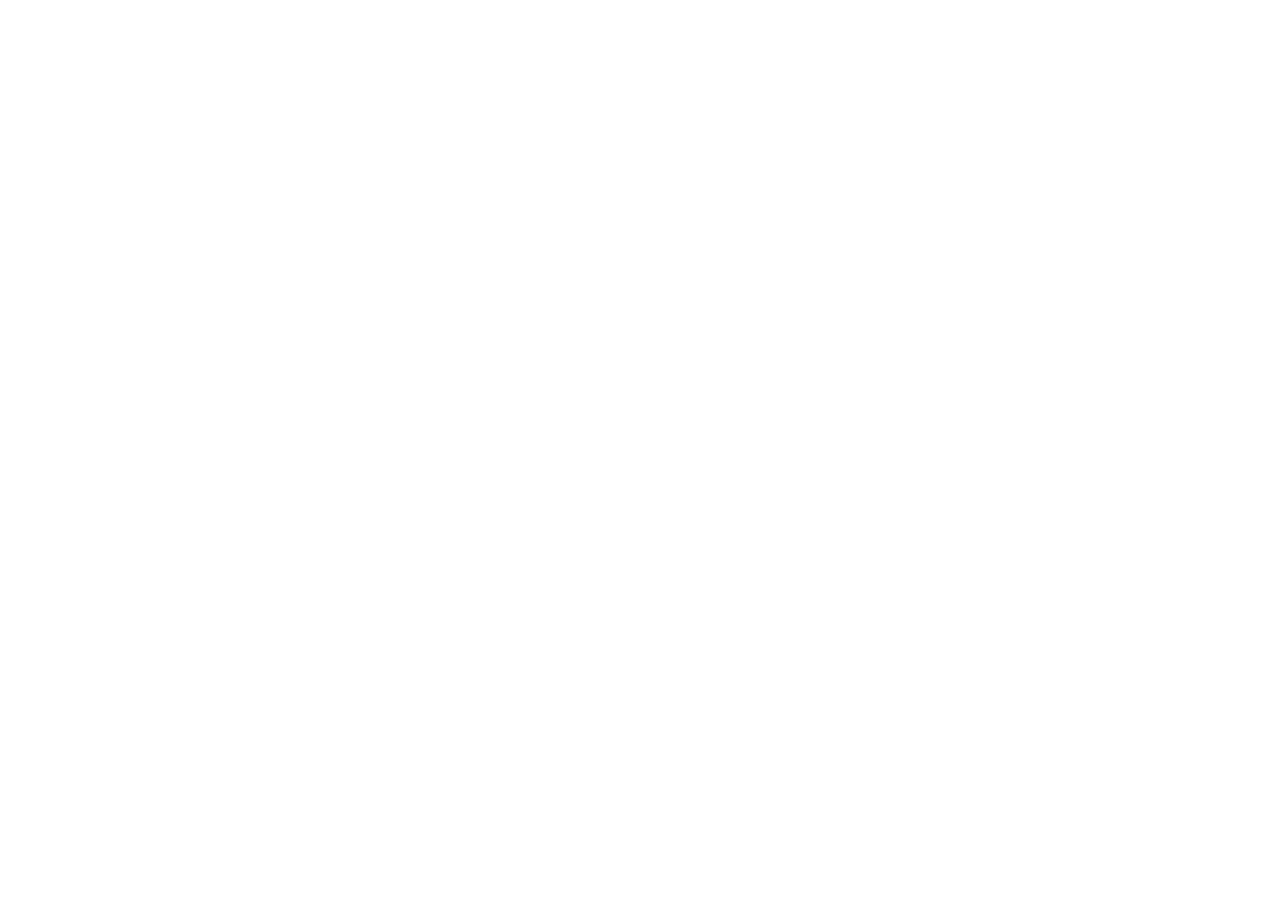
==== index.html @ c4c977e8 "primer commit" ====
<!DOCTYPE html>
<html lang="en">
<head>
    <meta charset="UTF-8">
    <meta name="viewport" content="width=device-width, initial-scale=1.0">
    <title>Currículum</title>
</head>
<body>
    
</body>
</html>
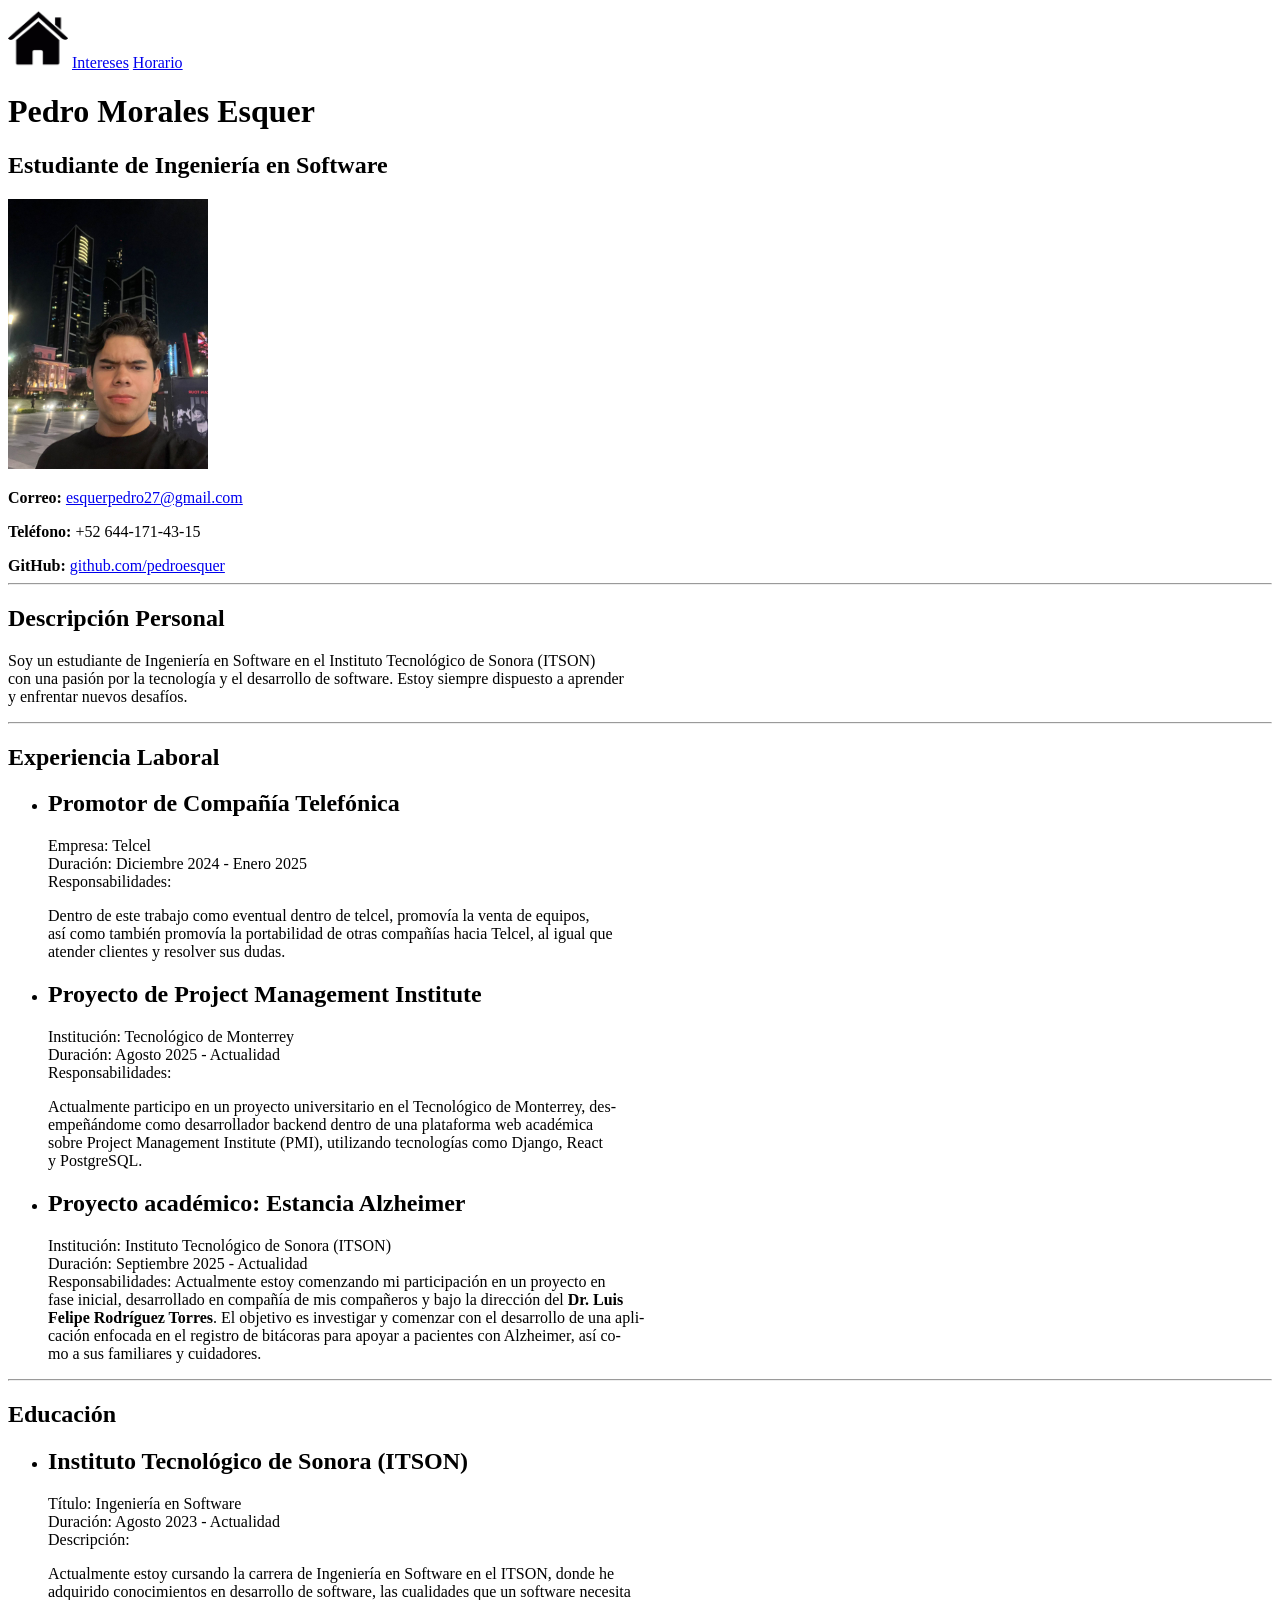
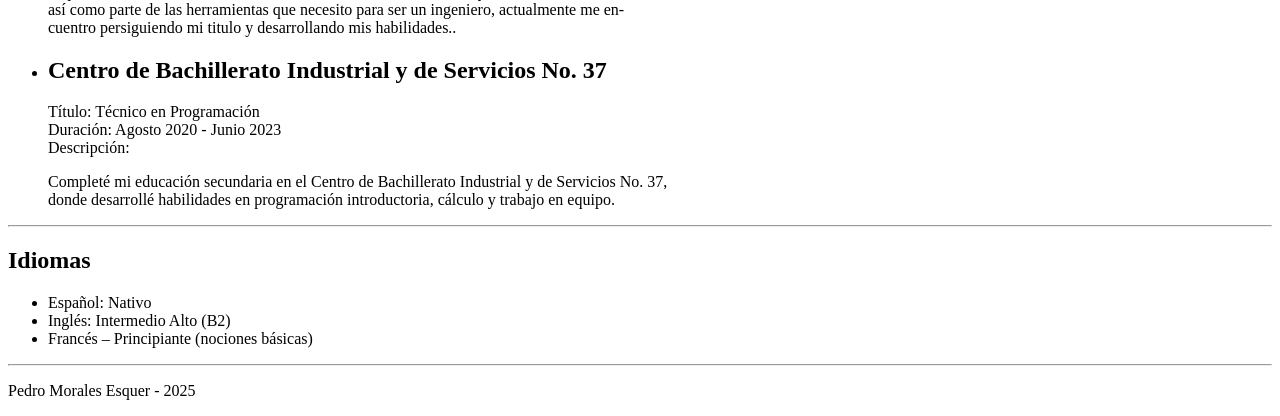
==== commit d67a5b22: "sitio web terminado" ====
--- a/index.html
+++ b/index.html
@@ -6,6 +6,106 @@
     <title>Currículum</title>
 </head>
 <body>
-    
+    <nav>
+        <a href="index.html"><img src="imgs/inicio.png" alt="logo inicio" width="60" height="60"></a>
+        <a href="interests.html">Intereses</a>
+        <a href="schedule.html">Horario</a>
+        
+    </nav>
+    <header>
+        <h1>Pedro Morales Esquer</h1>
+        <h2>Estudiante de Ingeniería en Software</h2>
+        <img src="imgs/fotopedro.jpeg" alt="Foto de Pedro Morales" width="200" height="270">
+        <p>
+        <b>Correo:</b> 
+        <a href="mailto:esquerpedro27@gmail.com">esquerpedro27@gmail.com</a> 
+        <p><b>Teléfono:</b> +52 644-171-43-15</p>
+        <b>GitHub:</b> <a href="https://github.com/pedroesquer" target="_blank">github.com/pedroesquer</a>
+    </header>
+    <hr>
+    <main>
+        <section id="descripcion">
+            <h2>Descripción Personal</h2>
+            <p>Soy un estudiante de Ingeniería en Software en el Instituto Tecnológico de Sonora (ITSON) <br> 
+            con una pasión por la tecnología y el desarrollo de software. Estoy siempre dispuesto a aprender <br> 
+            y enfrentar nuevos desafíos.</p>
+        </section>
+        <hr>
+        <section id="experiencialaboral">
+            <h2>Experiencia Laboral</h2>
+            <ul>
+                <li>
+                    <h2>Promotor de Compañía Telefónica</h2>
+                    Empresa: Telcel <br>
+                    Duración: Diciembre 2024 - Enero 2025 <br>
+                    Responsabilidades:
+                    <p>Dentro de este trabajo como eventual dentro de telcel, promovía la venta de equipos,<br>
+                    así como también promovía la portabilidad de otras compañías hacia Telcel, al igual que <br>
+                    atender clientes y resolver sus dudas.</p>
+                </li>
+                <li>
+                    <h2>Proyecto de Project Management Institute</h2>
+                    Institución: Tecnológico de Monterrey <br>
+                    Duración: Agosto 2025 - Actualidad <br>
+                    Responsabilidades:
+                    <p>
+                    Actualmente participo en un proyecto universitario en el Tecnológico de Monterrey, des-<br>
+                    empeñándome como desarrollador backend dentro de una plataforma web académica <br> sobre
+                    Project Management Institute (PMI), utilizando tecnologías como Django, React<br> y PostgreSQL.
+                    </p>
+                </li>
+                <li>
+                    <h2>Proyecto académico: Estancia Alzheimer</h2>
+                    Institución: Instituto Tecnológico de Sonora (ITSON) <br>
+                    Duración: Septiembre 2025 - Actualidad <br>
+                    Responsabilidades:
+                    Actualmente estoy comenzando mi participación en un proyecto en <br> fase inicial, 
+                    desarrollado en compañía de mis compañeros y bajo la dirección del 
+                    <b>Dr. Luis <br> Felipe Rodríguez Torres</b>. 
+                    El objetivo es investigar y comenzar con el desarrollo de una apli-<br>cación enfocada en el 
+                    registro de bitácoras para apoyar a pacientes con Alzheimer, así co-<br>mo a sus familiares y cuidadores.
+                </li>
+            </ul>
+        </section>
+        <hr>
+        <section id="educacion">
+            <h2>Educación</h2>
+            <ul>
+                <li>
+                    <h2>Instituto Tecnológico de Sonora (ITSON)</h2>
+                    Título: Ingeniería en Software <br>
+                    Duración: Agosto 2023 - Actualidad <br>
+                    Descripción:
+                    <p>Actualmente estoy cursando la carrera de Ingeniería en Software en el ITSON, donde he <br>
+                    adquirido conocimientos en desarrollo de software, las cualidades que un software necesita<br>
+                    así como parte de las herramientas que necesito para ser un ingeniero, actualmente me en-<br>
+                    cuentro persiguiendo mi titulo y desarrollando mis habilidades..</p>
+                </li>
+                <li>
+                    <h2>Centro de Bachillerato Industrial y de Servicios No. 37</h2>
+                    Título: Técnico en Programación <br>
+                    Duración: Agosto 2020 - Junio 2023 <br>
+                    Descripción:
+                    <p>Completé mi educación secundaria en el Centro de Bachillerato Industrial y de Servicios No. 37,<br>
+                    donde desarrollé habilidades en programación introductoria, cálculo y trabajo en equipo.</p>
+                </li>
+        </section>
+        <hr>
+        <section id="idiomas">
+            <h2>Idiomas</h2>
+            <ul>
+                <li>Español: Nativo</li>
+                <li>Inglés: Intermedio Alto (B2)</li>
+                <li>Francés – Principiante (nociones básicas)</li>
+            </ul>
+        </section>
+        <hr>
+    </main>
+    <footer>
+        <div>
+            <p>Pedro Morales Esquer - 2025</p>
+        </div>
+    </footer>
+
 </body>
 </html>
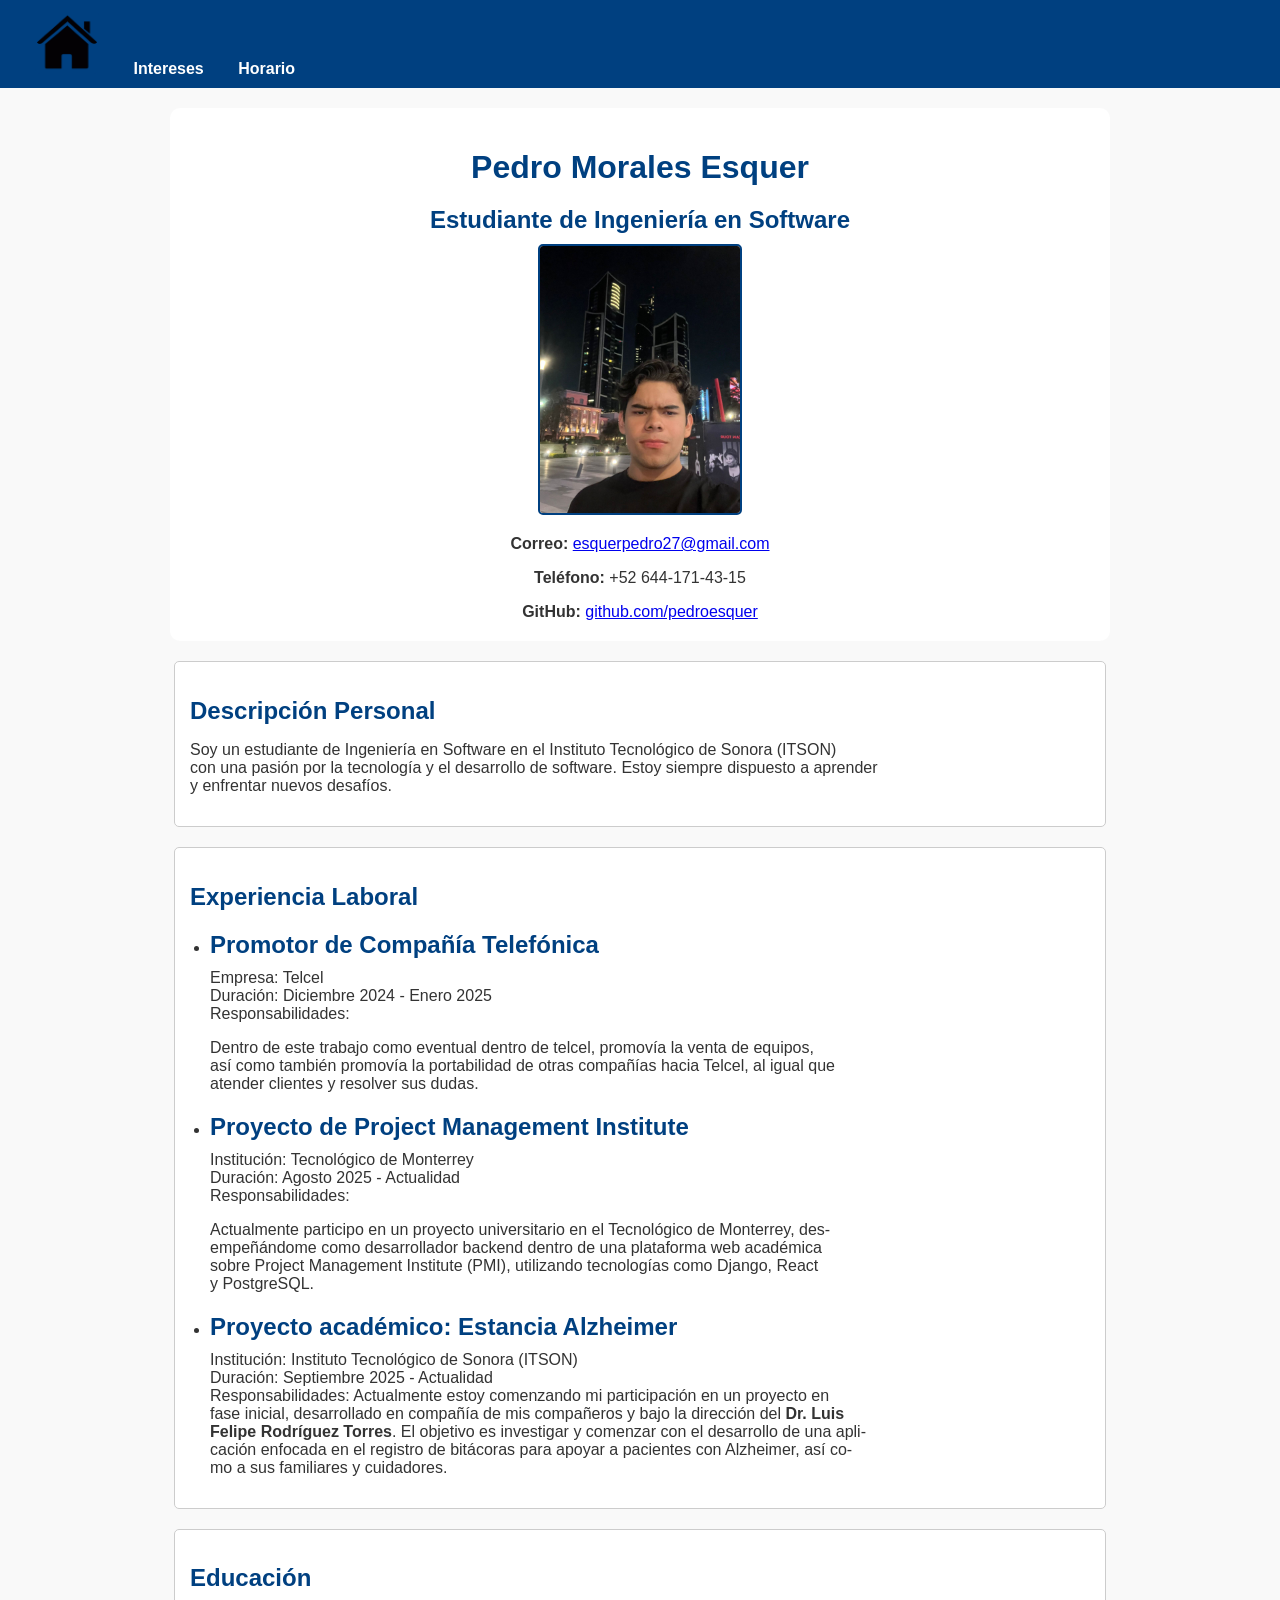
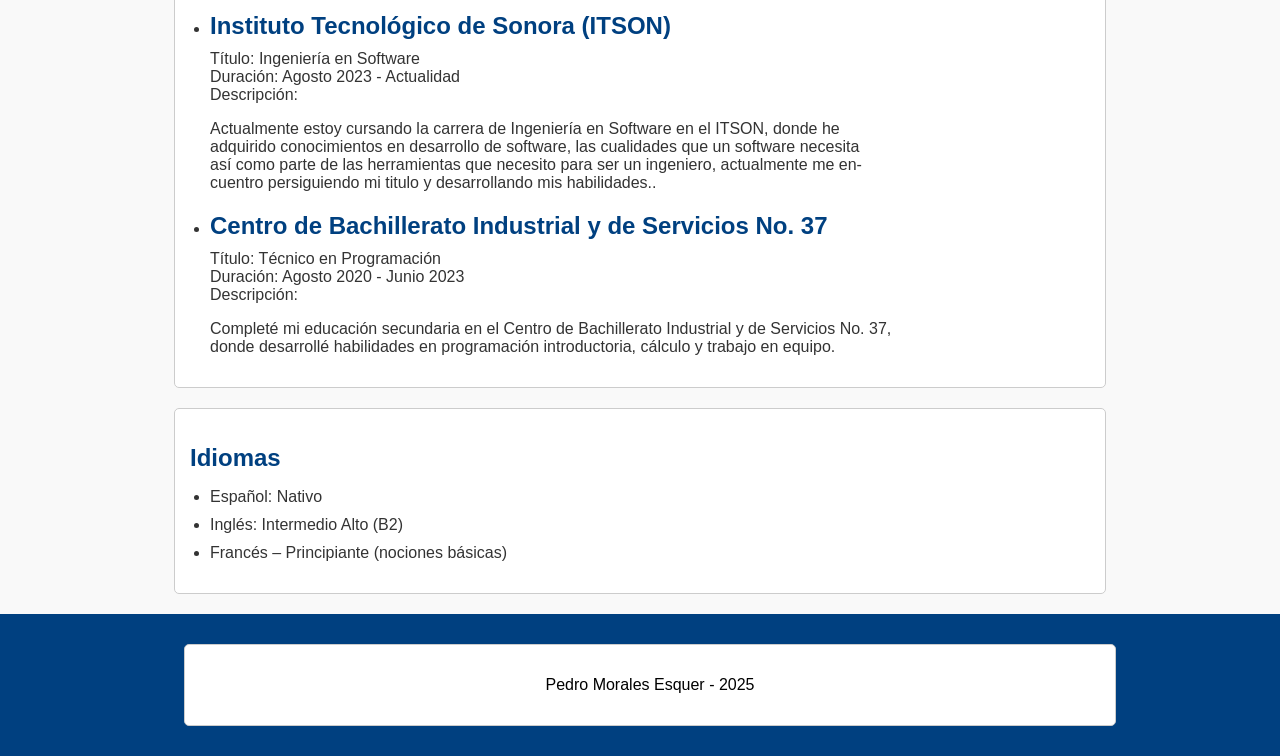
==== commit 4c889acc: "estilos aplicados" ====
--- a/index.html
+++ b/index.html
@@ -4,6 +4,7 @@
     <meta charset="UTF-8">
     <meta name="viewport" content="width=device-width, initial-scale=1.0">
     <title>Currículum</title>
+    <link rel="stylesheet" href="./styles/styles.css">
 </head>
 <body>
     <nav>
@@ -22,7 +23,6 @@
         <p><b>Teléfono:</b> +52 644-171-43-15</p>
         <b>GitHub:</b> <a href="https://github.com/pedroesquer" target="_blank">github.com/pedroesquer</a>
     </header>
-    <hr>
     <main>
         <section id="descripcion">
             <h2>Descripción Personal</h2>
@@ -30,7 +30,6 @@
             con una pasión por la tecnología y el desarrollo de software. Estoy siempre dispuesto a aprender <br> 
             y enfrentar nuevos desafíos.</p>
         </section>
-        <hr>
         <section id="experiencialaboral">
             <h2>Experiencia Laboral</h2>
             <ul>
@@ -67,7 +66,6 @@
                 </li>
             </ul>
         </section>
-        <hr>
         <section id="educacion">
             <h2>Educación</h2>
             <ul>
@@ -90,7 +88,6 @@
                     donde desarrollé habilidades en programación introductoria, cálculo y trabajo en equipo.</p>
                 </li>
         </section>
-        <hr>
         <section id="idiomas">
             <h2>Idiomas</h2>
             <ul>
@@ -99,7 +96,6 @@
                 <li>Francés – Principiante (nociones básicas)</li>
             </ul>
         </section>
-        <hr>
     </main>
     <footer>
         <div>
--- a/styles/styles.css
+++ b/styles/styles.css
@@ -0,0 +1,74 @@
+body {
+    margin: 0;
+    padding: 0;
+    font-family: Arial, Helvetica, sans-serif;
+    background-color: #f9f9f9;
+    color: #333;
+}
+header {
+    background-color: #fff;
+    padding: 20px;
+    margin: 20px auto;
+    max-width: 900px;
+    border-radius: 10px;
+    text-align: center;
+}
+
+nav {
+    background-color: #004080;
+    padding: 10px 20px;
+    position: sticky;
+    top: 0;
+    z-index: 100;
+    
+}
+
+nav a {
+    color: white;
+    text-decoration: none;
+    margin: 0 15px;
+    font-weight: bold;
+}
+
+nav a:hover {
+    text-decoration: underline;
+}
+
+h1, h2, h3 {
+    color: #004080;
+    margin-bottom: 10px;
+}
+
+section, div {
+    margin: 20px auto;
+    padding: 15px;
+    max-width: 900px;
+    background-color: #fff;
+    border: 1px solid #ccc;
+    border-radius: 5px;
+}
+
+ul {
+    padding-left: 20px;
+}
+
+li {
+    margin-bottom: 10px;
+}
+
+img {
+    border: 2px solid #004080;
+    border-radius: 5px;
+    max-width: 100%;
+    height: auto;
+}
+
+footer {
+    background-color: #004080;
+    color: black;
+    text-align: center;
+    padding: 10px;
+    position: relative;
+    bottom: 0;
+    width: 100%;
+}
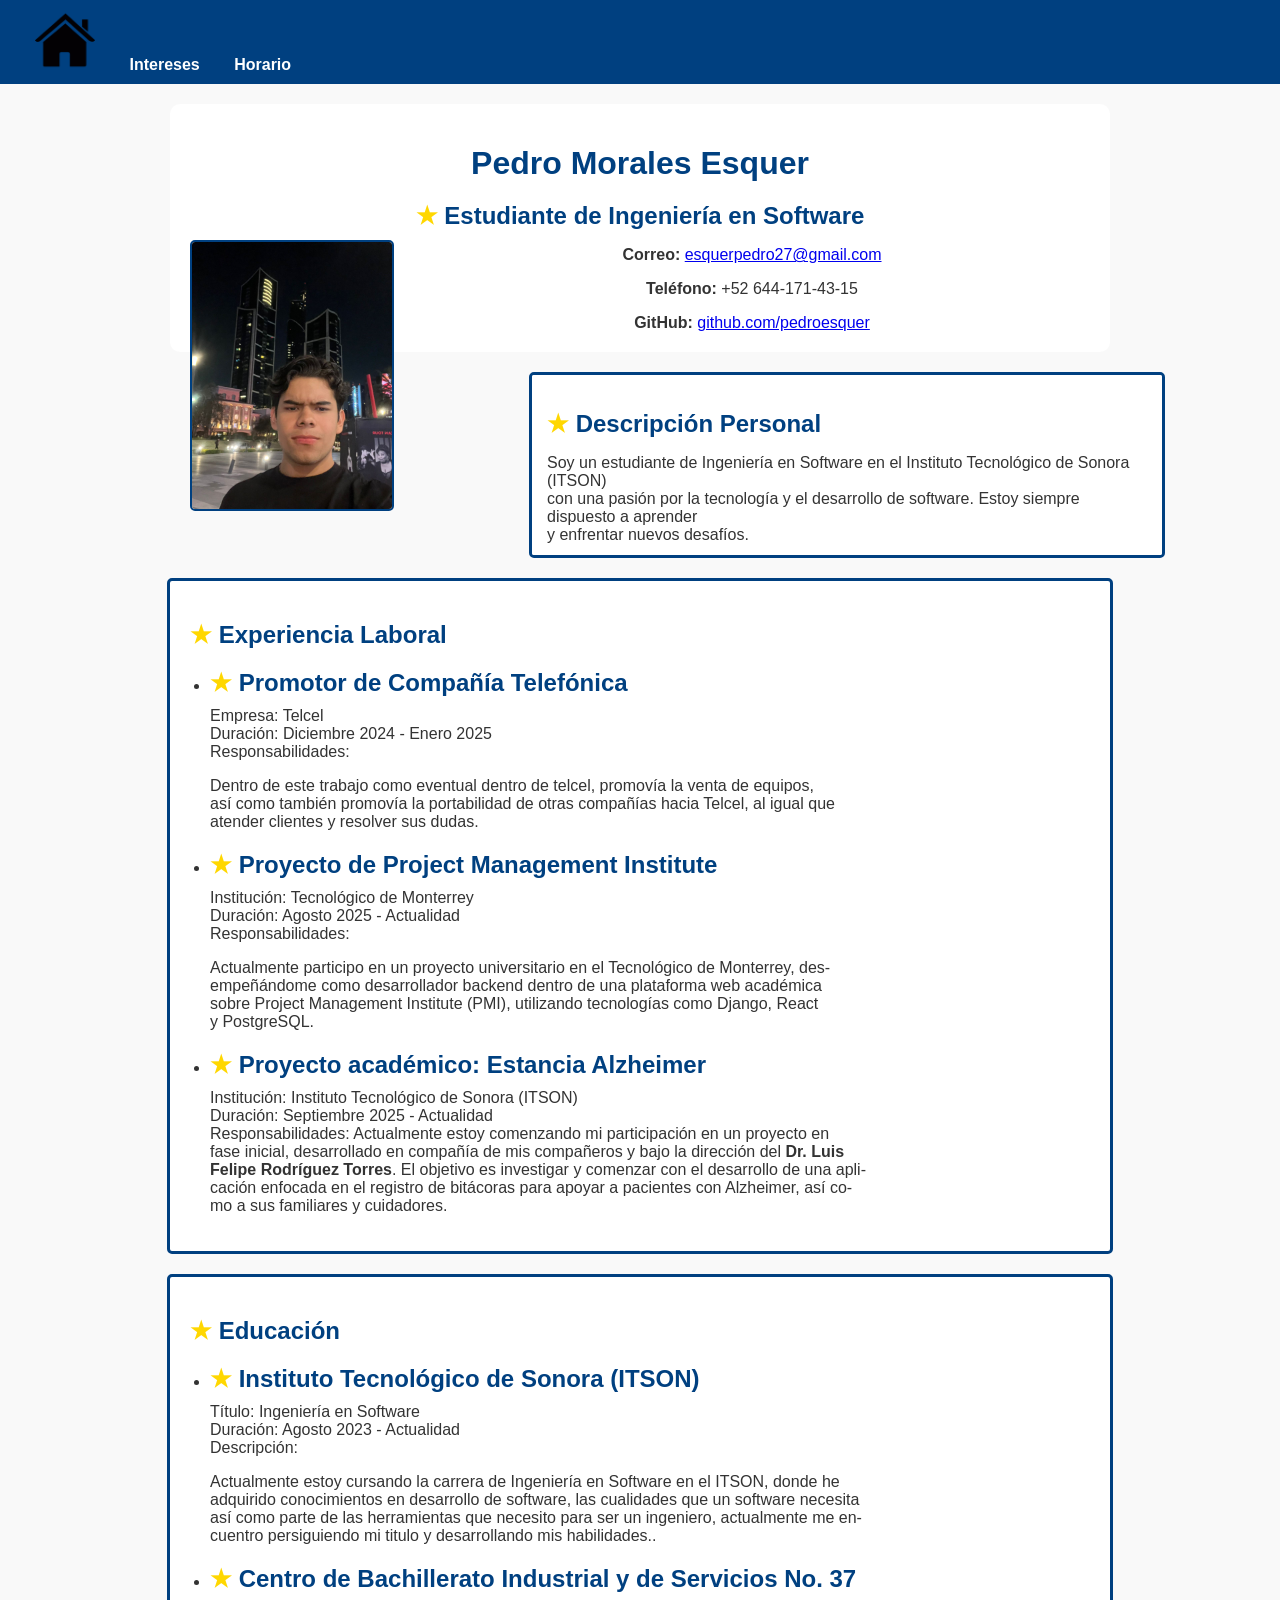
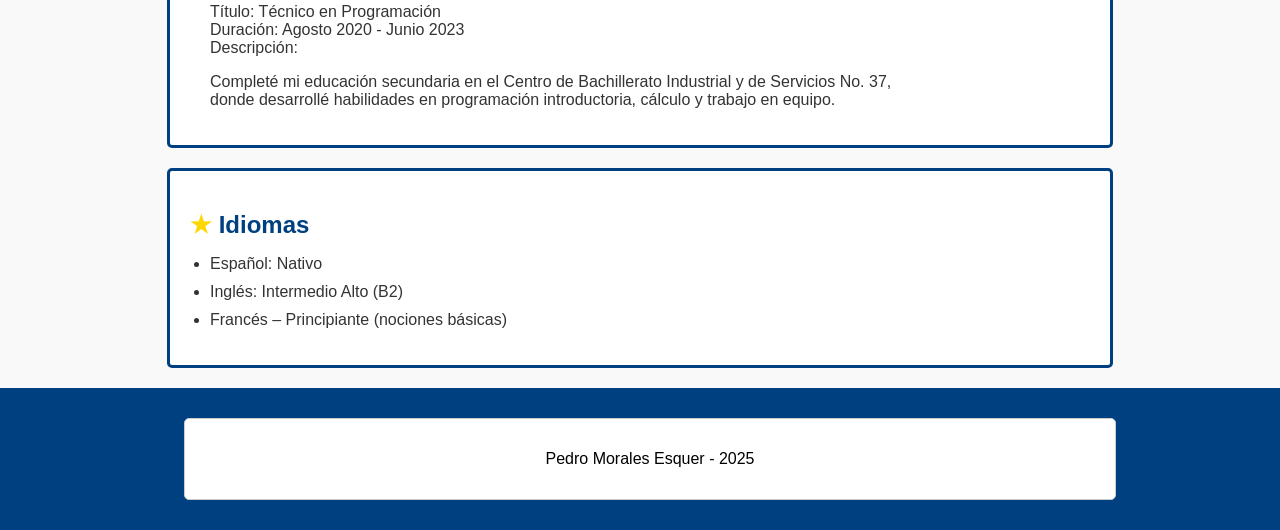
==== commit 1f8f692e: "estilos2" ====
--- a/index.html
+++ b/index.html
@@ -4,7 +4,9 @@
     <meta charset="UTF-8">
     <meta name="viewport" content="width=device-width, initial-scale=1.0">
     <title>Currículum</title>
-    <link rel="stylesheet" href="./styles/styles.css">
+    <link rel="stylesheet" href="./styles/globals.css">
+<link rel="stylesheet" href="./styles/styles.css">
+
 </head>
 <body>
     <nav>
--- a/styles/globals.css
+++ b/styles/globals.css
@@ -0,0 +1,6 @@
+:root {
+    --color-principal: #004080;
+    --color-secundario: #f9f9f9;
+    --color-nav: #004080;
+    --espaciado: 15px;
+}
--- a/styles/styles.css
+++ b/styles/styles.css
@@ -1,10 +1,15 @@
+@import url('globals.css');
+
+
 body {
     margin: 0;
     padding: 0;
     font-family: Arial, Helvetica, sans-serif;
-    background-color: #f9f9f9;
+    background-color: var(--color-secundario);
     color: #333;
 }
+
+
 header {
     background-color: #fff;
     padding: 20px;
@@ -14,13 +19,23 @@
     text-align: center;
 }
 
+
+header img {
+    float: left;
+    margin: 0 20px 20px 0;
+    border: 2px solid var(--color-principal);
+    border-radius: 5px;
+    max-width: 100%;
+    height: auto;
+}
+
+
 nav {
-    background-color: #004080;
+    background-color: var(--color-nav);
     padding: 10px 20px;
     position: sticky;
     top: 0;
     z-index: 100;
-    
 }
 
 nav a {
@@ -30,41 +45,76 @@
     font-weight: bold;
 }
 
+nav a:visited {
+    color: lightgray;
+}
 nav a:hover {
+    color: yellow;
     text-decoration: underline;
 }
 
+
 h1, h2, h3 {
-    color: #004080;
+    color: var(--color-principal);
     margin-bottom: 10px;
+}
+
+h2::before {
+    content: "★ ";
+    color: gold;
 }
 
 section, div {
     margin: 20px auto;
-    padding: 15px;
+    padding: var(--espaciado);
     max-width: 900px;
     background-color: #fff;
     border: 1px solid #ccc;
     border-radius: 5px;
 }
 
+#educacion {
+    border: 3px solid var(--color-principal);
+    padding: 20px;
+    margin: 20px auto;
+}
+
+#descripcion {
+    width: 600px;
+    height: 150px;
+    overflow: auto;
+    border: 3px solid var(--color-principal);
+
+}
+
+#experiencialaboral{
+    border: 3px solid var(--color-principal);
+    padding: 20px;
+    margin: 20px auto;
+}
+
+#idiomas{
+    border: 3px solid var(--color-principal);
+    padding: 20px;
+    margin: 20px auto;
+}
+#personales li {
+    display: inline-block;
+    width: 40%;
+    vertical-align: top;
+    margin-bottom: 10px;
+}
+
+
 ul {
     padding-left: 20px;
 }
-
 li {
     margin-bottom: 10px;
 }
 
-img {
-    border: 2px solid #004080;
-    border-radius: 5px;
-    max-width: 100%;
-    height: auto;
-}
-
 footer {
-    background-color: #004080;
+    background-color: var(--color-nav);
     color: black;
     text-align: center;
     padding: 10px;
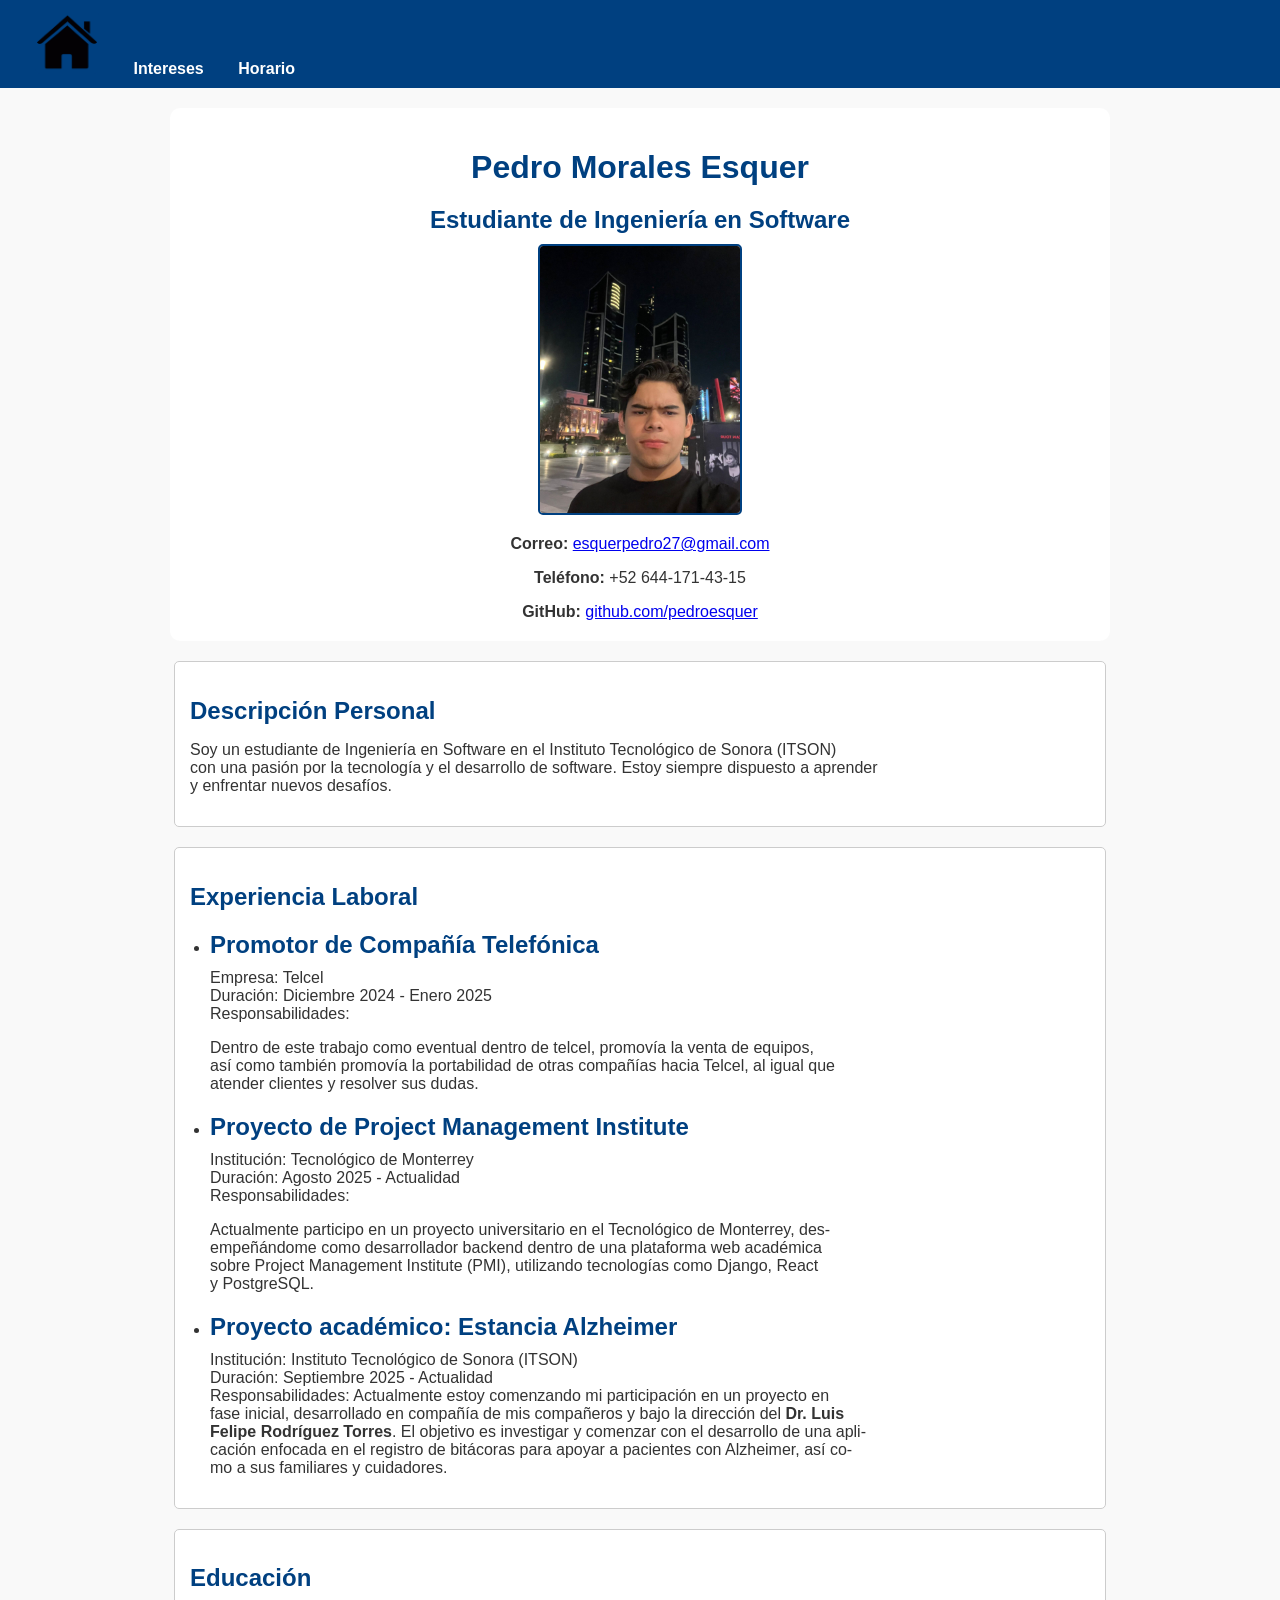
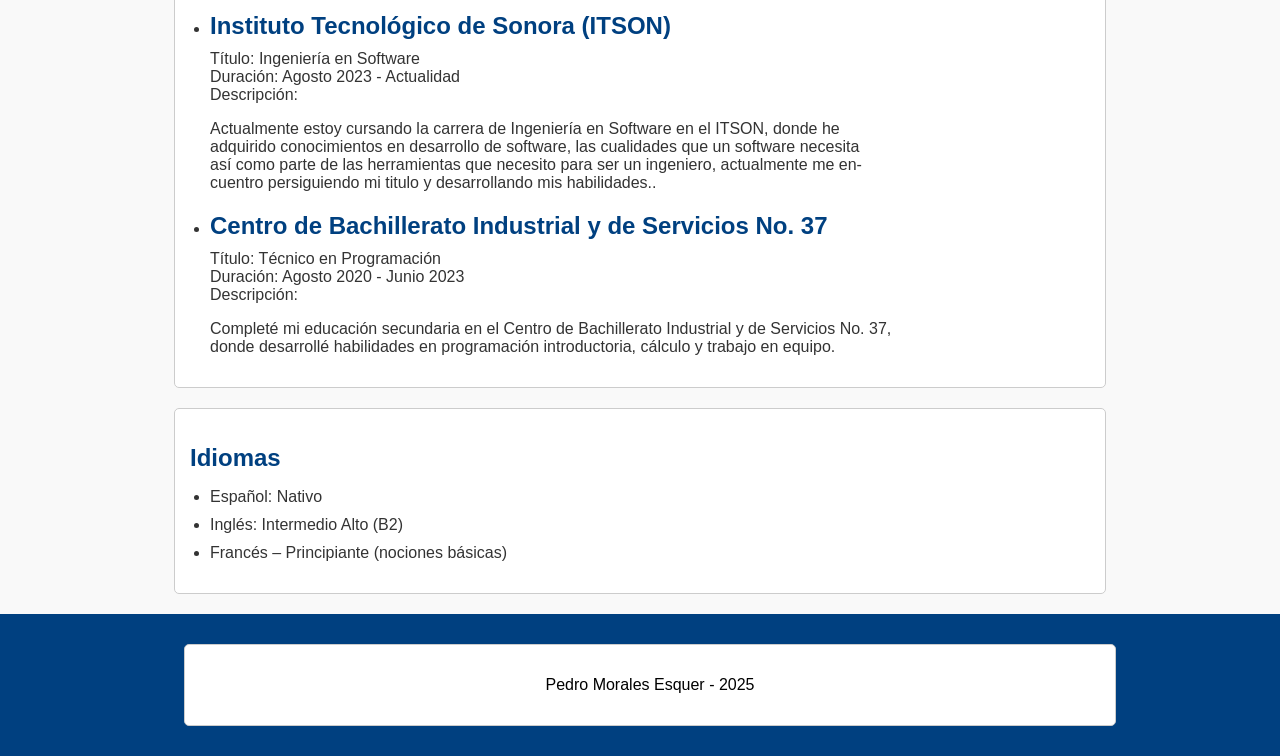
==== commit 36fd7080: "Revert "estilos2" This reverts commit 1f8f692ea5d731e6c0be97ce4b67491009e9ba2d." ====
--- a/index.html
+++ b/index.html
@@ -4,9 +4,7 @@
     <meta charset="UTF-8">
     <meta name="viewport" content="width=device-width, initial-scale=1.0">
     <title>Currículum</title>
-    <link rel="stylesheet" href="./styles/globals.css">
-<link rel="stylesheet" href="./styles/styles.css">
-
+    <link rel="stylesheet" href="./styles/styles.css">
 </head>
 <body>
     <nav>
--- a/styles/styles.css
+++ b/styles/styles.css
@@ -1,15 +1,10 @@
-@import url('globals.css');
-
-
 body {
     margin: 0;
     padding: 0;
     font-family: Arial, Helvetica, sans-serif;
-    background-color: var(--color-secundario);
+    background-color: #f9f9f9;
     color: #333;
 }
-
-
 header {
     background-color: #fff;
     padding: 20px;
@@ -19,23 +14,13 @@
     text-align: center;
 }
 
-
-header img {
-    float: left;
-    margin: 0 20px 20px 0;
-    border: 2px solid var(--color-principal);
-    border-radius: 5px;
-    max-width: 100%;
-    height: auto;
-}
-
-
 nav {
-    background-color: var(--color-nav);
+    background-color: #004080;
     padding: 10px 20px;
     position: sticky;
     top: 0;
     z-index: 100;
+    
 }
 
 nav a {
@@ -45,76 +30,41 @@
     font-weight: bold;
 }
 
-nav a:visited {
-    color: lightgray;
-}
 nav a:hover {
-    color: yellow;
     text-decoration: underline;
 }
 
-
 h1, h2, h3 {
-    color: var(--color-principal);
+    color: #004080;
     margin-bottom: 10px;
-}
-
-h2::before {
-    content: "★ ";
-    color: gold;
 }
 
 section, div {
     margin: 20px auto;
-    padding: var(--espaciado);
+    padding: 15px;
     max-width: 900px;
     background-color: #fff;
     border: 1px solid #ccc;
     border-radius: 5px;
 }
 
-#educacion {
-    border: 3px solid var(--color-principal);
-    padding: 20px;
-    margin: 20px auto;
-}
-
-#descripcion {
-    width: 600px;
-    height: 150px;
-    overflow: auto;
-    border: 3px solid var(--color-principal);
-
-}
-
-#experiencialaboral{
-    border: 3px solid var(--color-principal);
-    padding: 20px;
-    margin: 20px auto;
-}
-
-#idiomas{
-    border: 3px solid var(--color-principal);
-    padding: 20px;
-    margin: 20px auto;
-}
-#personales li {
-    display: inline-block;
-    width: 40%;
-    vertical-align: top;
-    margin-bottom: 10px;
-}
-
-
 ul {
     padding-left: 20px;
 }
+
 li {
     margin-bottom: 10px;
 }
 
+img {
+    border: 2px solid #004080;
+    border-radius: 5px;
+    max-width: 100%;
+    height: auto;
+}
+
 footer {
-    background-color: var(--color-nav);
+    background-color: #004080;
     color: black;
     text-align: center;
     padding: 10px;
